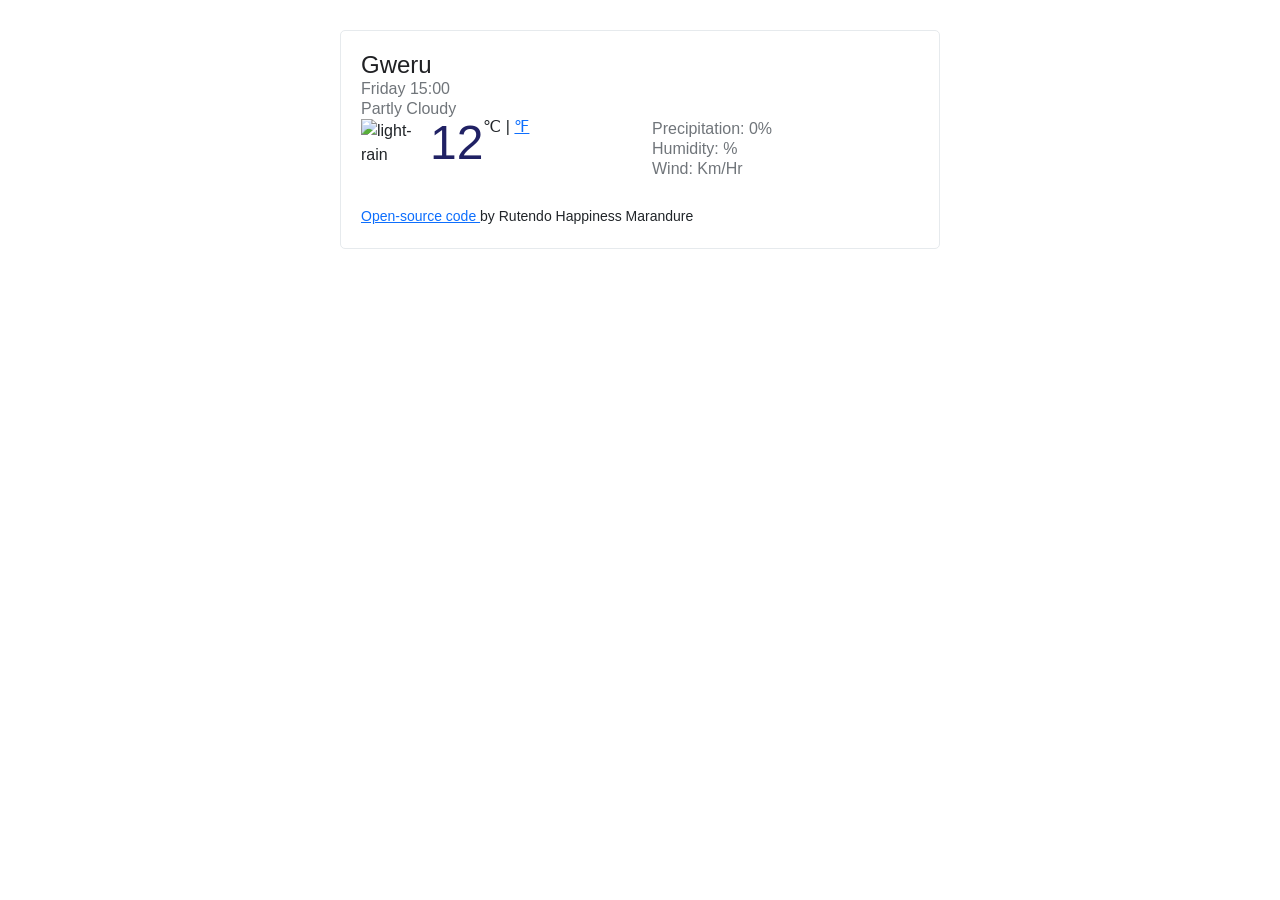
==== index.html @ 60d7c815 "showing current temperature" ====
<!DOCTYPE html>
<html lang="en">
  <head>
    <link
      href="https://cdn.jsdelivr.net/npm/bootstrap@5.3.0-alpha1/dist/css/bootstrap.min.css"
      rel="stylesheet"
      integrity="sha384-GLhlTQ8iRABdZLl6O3oVMWSktQOp6b7In1Zl3/Jr59b6EGGoI1aFkw7cmDA6j6gD"
      crossorigin="anonymous"
    />
    <script
      src="https://cdn.jsdelivr.net/npm/bootstrap@5.3.0-alpha1/dist/js/bootstrap.bundle.min.js"
      integrity="sha384-w76AqPfDkMBDXo30jS1Sgez6pr3x5MlQ1ZAGC+nuZB+EYdgRZgiwxhTBTkF7CXvN"
      crossorigin="anonymous"
    ></script>
    <meta charset="UTF-8" />
    <meta name="viewport" content="width=device-width, initial-scale=1.0" />
    <link rel="stylesheet" href="src/styles.css" />
    <title>Weather application</title>
    <script src="https://unpkg.com/axios@1.1.2/dist/axios.min.js"></script>
  </head>
  <body>
    <div class="container">
      <div class="weather-app-wrapper">
        <div class="weather-app">
          <div class="overview">
            <h1 id="city">Gweru</h1>
            <ul>
              <li>Friday 15:00</li>
              <li id="description">Partly cloudy</li>
            </ul>
            <div class="row">
              <div class="col-6">
                <div class="d-flex weather-temperature">
                  <img
                    src="https://ssl.gstatic.com/onebox/weather/64/rain_light.png"
                    alt="light-rain"
                  />
                  <strong id="temperature">12</strong>
                  <span class="units">℃ | <a href="#">℉</a></span>
                </div>
              </div>
              <div class="col-6">
                <ul>
                  <li>Precipitation: 0%</li>
                  <li>Humidity: <span id="humidity"></span>%</li>
                  <li>Wind: <span id="wind"></span>km/hr</li>
                </ul>
              </div>
            </div>
          </div>

          <small>
            <a
              href="https://github.com/HappinessRu/vanilla-weather-app"
              target="_blank"
            >
              Open-source code
            </a>
            by Rutendo Happiness Marandure
          </small>
        </div>
      </div>
    </div>
    <script src="src/index.js"></script>
  </body>
</html>
---- src/styles.css ----
body {
  font-family: arial, sans-serif;
}

h1 {
  color: #202124;
  font-size: 24px;
  font-weight: 100;
  line-height: 28px;
  text-align: left;
  margin-bottom: 0;
}
ul {
  margin: 0;
  padding: 0;
}
li {
  list-style: none;

  color: #70757a;
  font-size: 16px;
  font-weight: 100;
  line-height: 20px;
  text-align: left;
  text-transform: capitalize;
}
.weather-app {
  padding: 20px;
  border: 1px solid #e6eaed;
  border-radius: 5px;
}
.weather-app-wrapper {
  max-width: 600px;
  margin: 30px auto;
}
.overview {
  margin-bottom: 20px;
}
.weather-temperature img {
  margin-right: 5px;
  height: 65px;
  width: 64px;
}
.weather-temperature strong {
  color: #202164;
  font-size: 48px;
  font-weight: 400;
  line-height: 1;
}
.weather-temperature .units {
  position: relative;
  font-size: 16px;
  top: -4px;
}
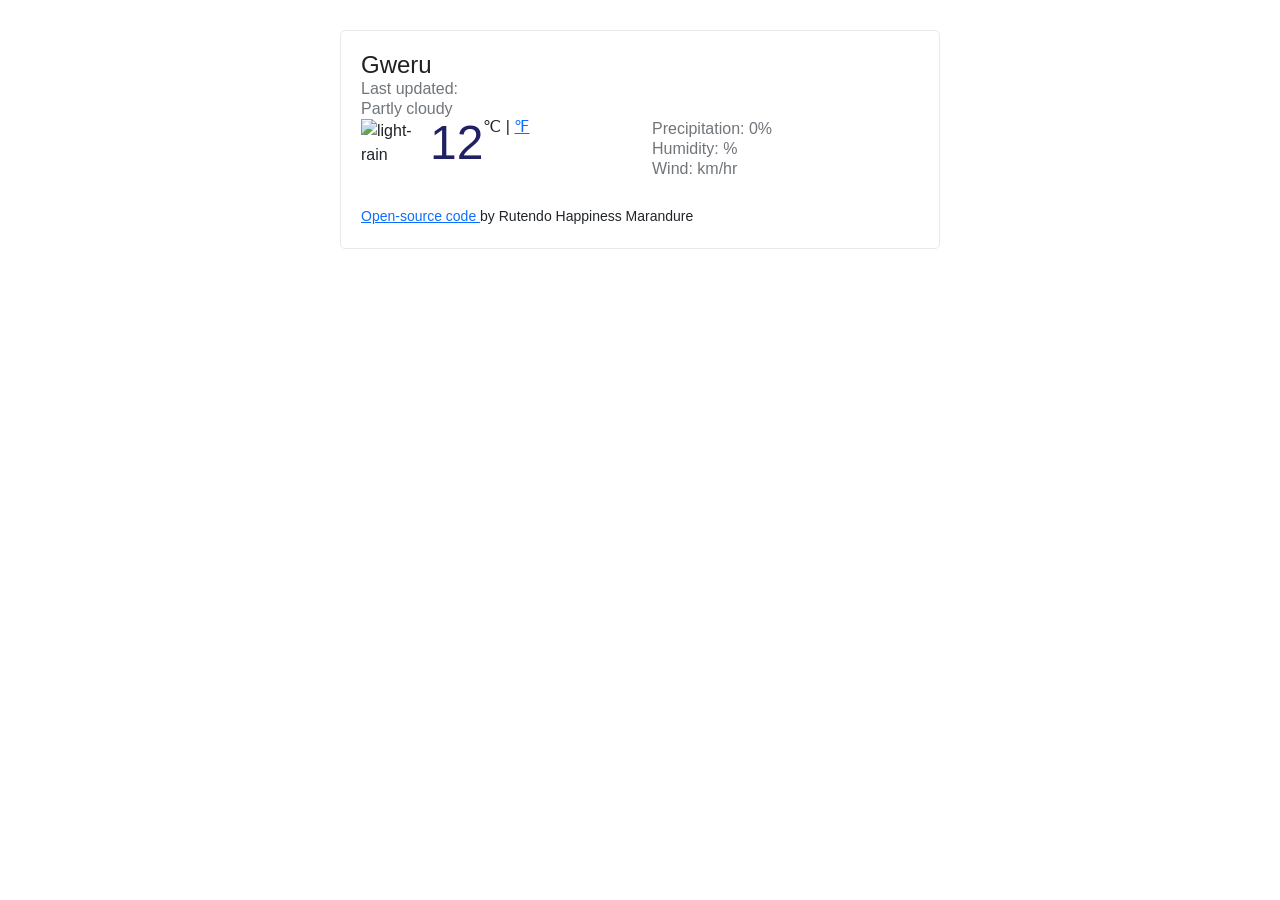
==== commit 0cd943a6: "Update time" ====
--- a/index.html
+++ b/index.html
@@ -25,7 +25,7 @@
           <div class="overview">
             <h1 id="city">Gweru</h1>
             <ul>
-              <li>Friday 15:00</li>
+              <li>Last updated:<span id="date"></span></li>
               <li id="description">Partly cloudy</li>
             </ul>
             <div class="row">
--- a/src/styles.css
+++ b/src/styles.css
@@ -22,6 +22,8 @@
   font-weight: 100;
   line-height: 20px;
   text-align: left;
+}
+li ::first-letter {
   text-transform: capitalize;
 }
 .weather-app {
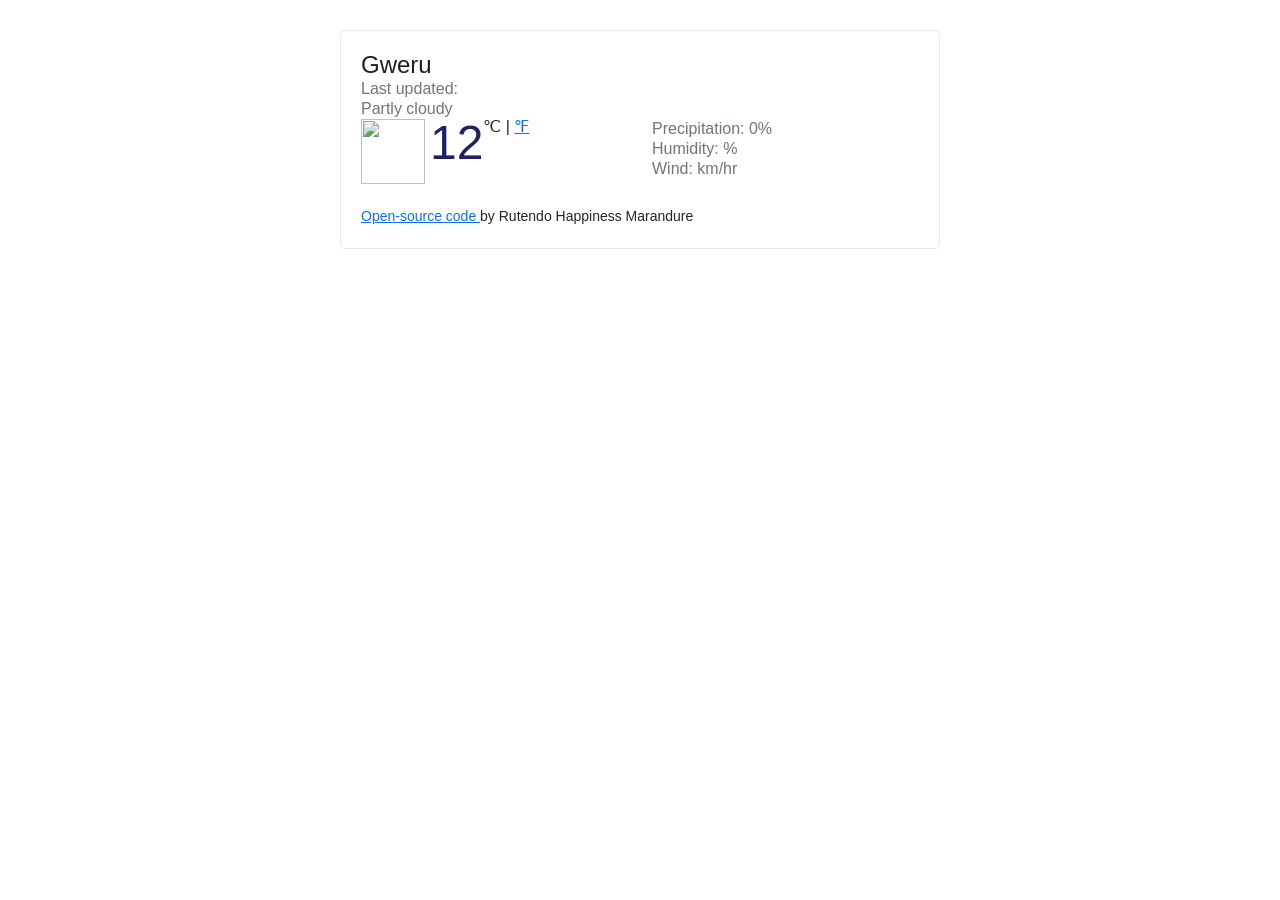
==== commit 1e46e4c4: "updated weather icon" ====
--- a/index.html
+++ b/index.html
@@ -31,10 +31,7 @@
             <div class="row">
               <div class="col-6">
                 <div class="d-flex weather-temperature">
-                  <img
-                    src="https://ssl.gstatic.com/onebox/weather/64/rain_light.png"
-                    alt="light-rain"
-                  />
+                  <img src="" alt="" id="icon" />
                   <strong id="temperature">12</strong>
                   <span class="units">℃ | <a href="#">℉</a></span>
                 </div>
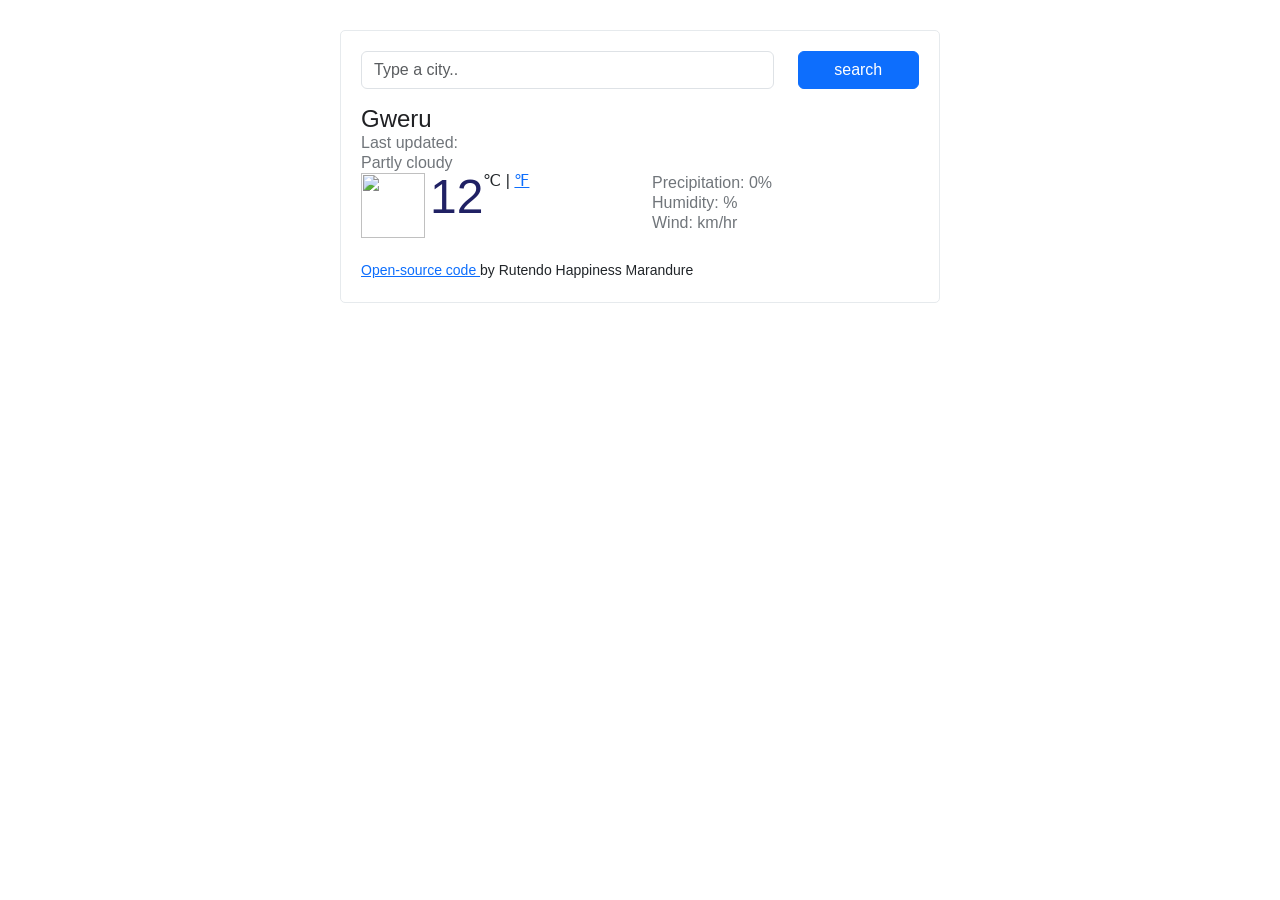
==== commit 19db62d9: "added search engine" ====
--- a/index.html
+++ b/index.html
@@ -22,6 +22,27 @@
     <div class="container">
       <div class="weather-app-wrapper">
         <div class="weather-app">
+          <form id="search-form" class="mb-3">
+            <div class="row">
+              <div class="col-9">
+                <input
+                  type="search"
+                  placeholder="Type a city.."
+                  class="form-control"
+                  id="city-input"
+                  autocomplete="off"
+                />
+              </div>
+              <div class="col-3">
+                <input
+                  type="submit"
+                  value="search"
+                  class="btn btn-primary w-100"
+                />
+              </div>
+            </div>
+          </form>
+
           <div class="overview">
             <h1 id="city">Gweru</h1>
             <ul>
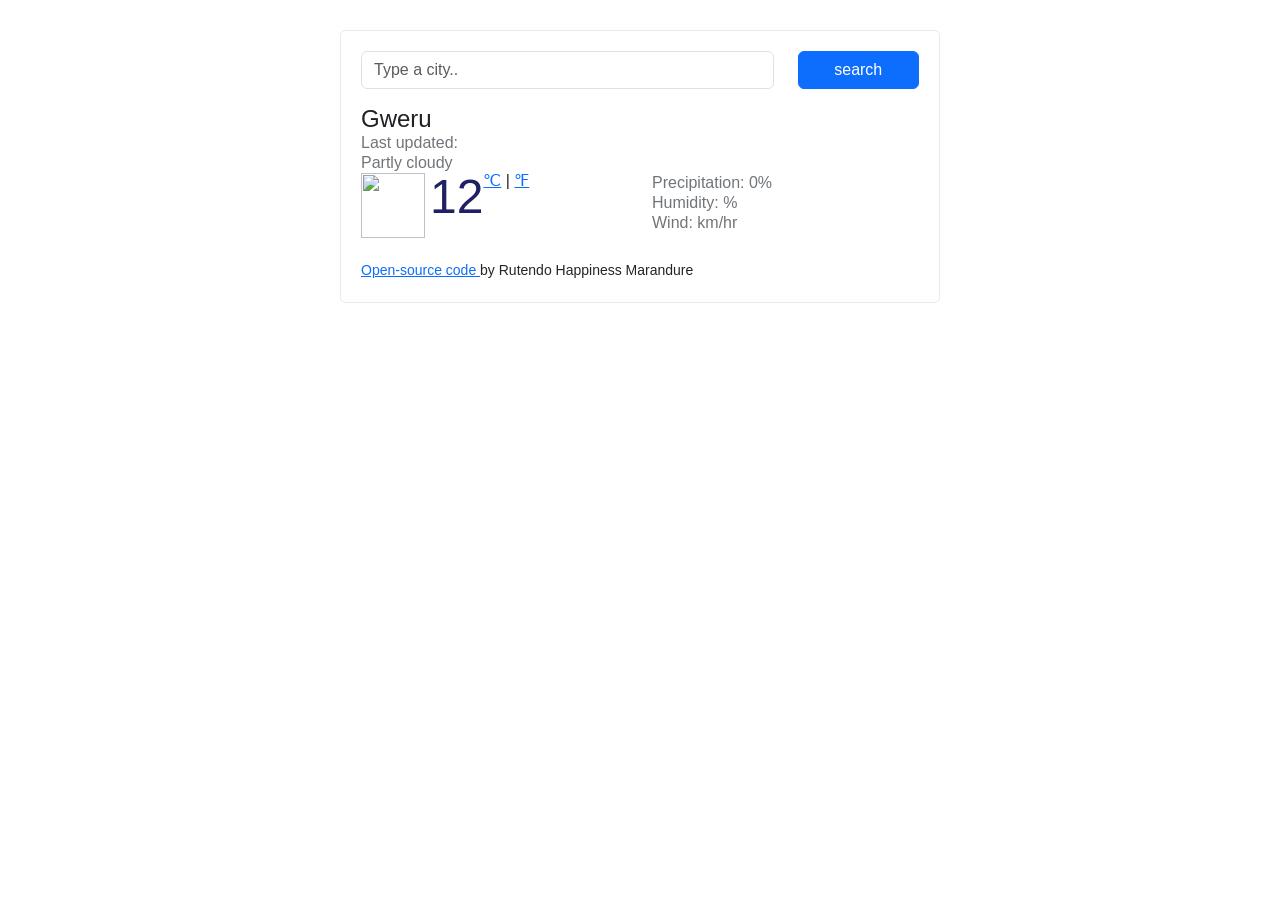
==== commit 2c7a609b: "unit conversion" ====
--- a/index.html
+++ b/index.html
@@ -54,7 +54,10 @@
                 <div class="d-flex weather-temperature">
                   <img src="" alt="" id="icon" />
                   <strong id="temperature">12</strong>
-                  <span class="units">℃ | <a href="#">℉</a></span>
+                  <span class="units">
+                    <a href="#" id="celcius-link">℃</a> |
+                    <a href="#" id="fahrenheit-link">℉</a></span
+                  >
                 </div>
               </div>
               <div class="col-6">
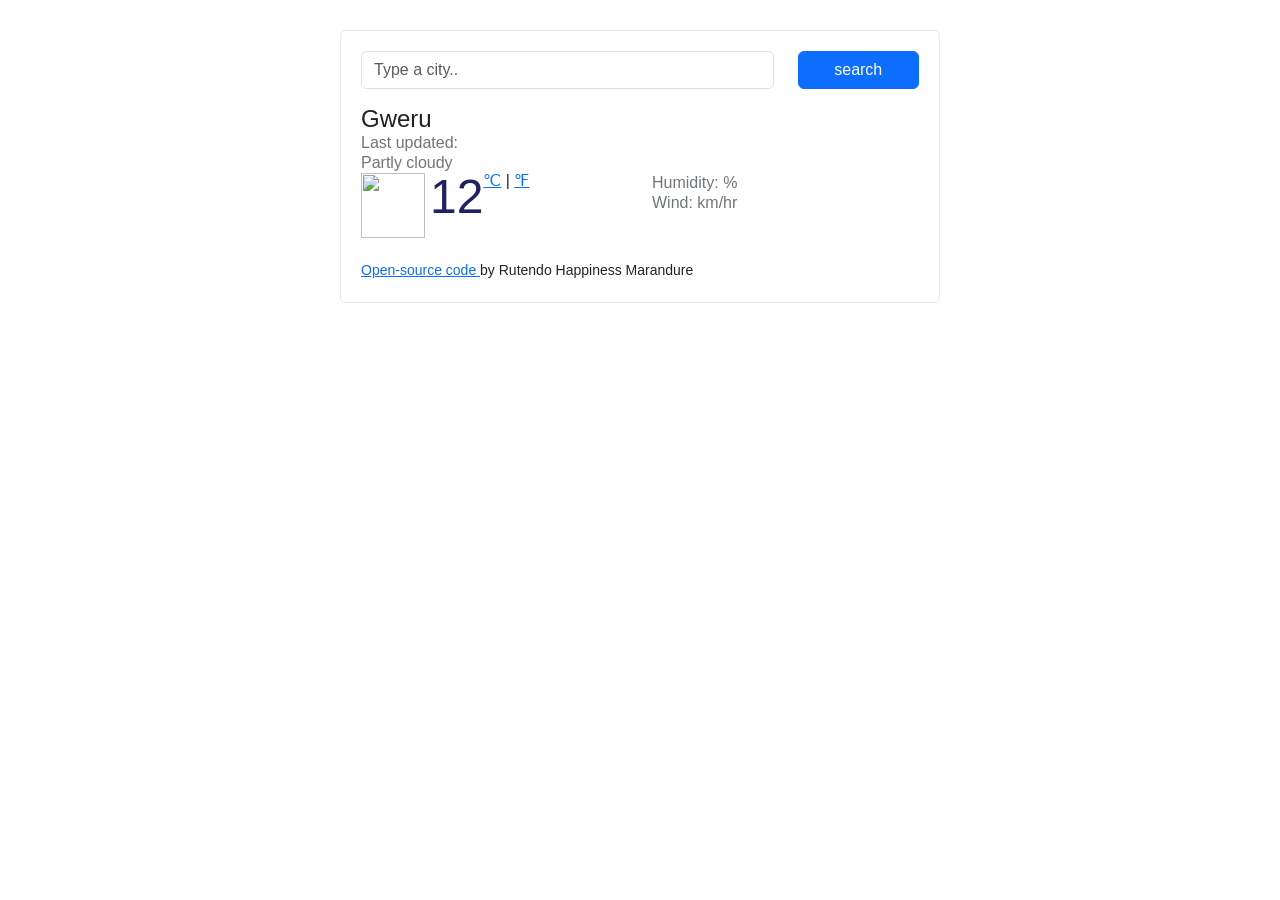
==== commit 18a98539: "corrected the unit conversion" ====
--- a/index.html
+++ b/index.html
@@ -12,11 +12,11 @@
       integrity="sha384-w76AqPfDkMBDXo30jS1Sgez6pr3x5MlQ1ZAGC+nuZB+EYdgRZgiwxhTBTkF7CXvN"
       crossorigin="anonymous"
     ></script>
+    <script src="https://unpkg.com/axios@1.1.2/dist/axios.min.js"></script>
     <meta charset="UTF-8" />
     <meta name="viewport" content="width=device-width, initial-scale=1.0" />
     <link rel="stylesheet" href="src/styles.css" />
     <title>Weather application</title>
-    <script src="https://unpkg.com/axios@1.1.2/dist/axios.min.js"></script>
   </head>
   <body>
     <div class="container">
@@ -62,7 +62,6 @@
               </div>
               <div class="col-6">
                 <ul>
-                  <li>Precipitation: 0%</li>
                   <li>Humidity: <span id="humidity"></span>%</li>
                   <li>Wind: <span id="wind"></span>km/hr</li>
                 </ul>
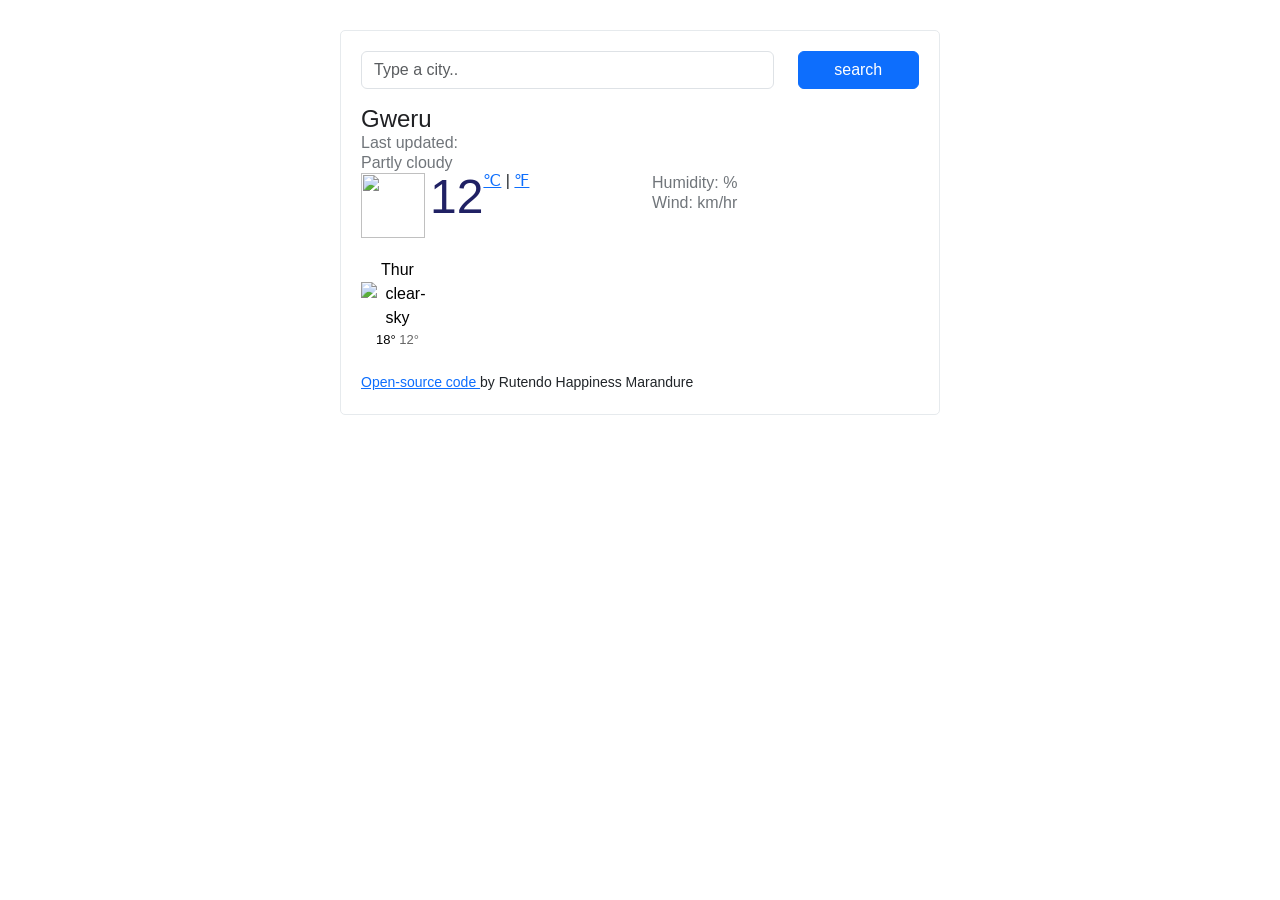
==== commit d659c7c1: "added weather forecast html and css" ====
--- a/index.html
+++ b/index.html
@@ -67,6 +67,25 @@
                 </ul>
               </div>
             </div>
+            <div class="weather-forecast">
+              <div class="row">
+                <div class="col-2">
+                  <div class="weather-forecast-date">
+                    Thur
+                    <img
+                      src="http://shecodes-assets.s3.amazonaws.com/api/weather/icons/clear-sky-night.png"
+                      alt="clear-sky"
+                      width="36px"
+                    />
+
+                    <div class="weather-forecast-temperature">
+                      <span class="weather-forecast-temperature-max">18°</span>
+                      <span class="weather-forecast-temperature-min">12°</span>
+                    </div>
+                  </div>
+                </div>
+              </div>
+            </div>
           </div>
 
           <small>
--- a/src/styles.css
+++ b/src/styles.css
@@ -54,3 +54,17 @@
   font-size: 16px;
   top: -4px;
 }
+.weather-forecast {
+  margin-top: 20px;
+  text-align: center;
+}
+.weather-forecast-date {
+  font-size: 16px;
+  color: #000;
+}
+.weather-forecast-temperature {
+  font-size: 13px;
+}
+.weather-forecast-temperature-min {
+  opacity: 0.6;
+}
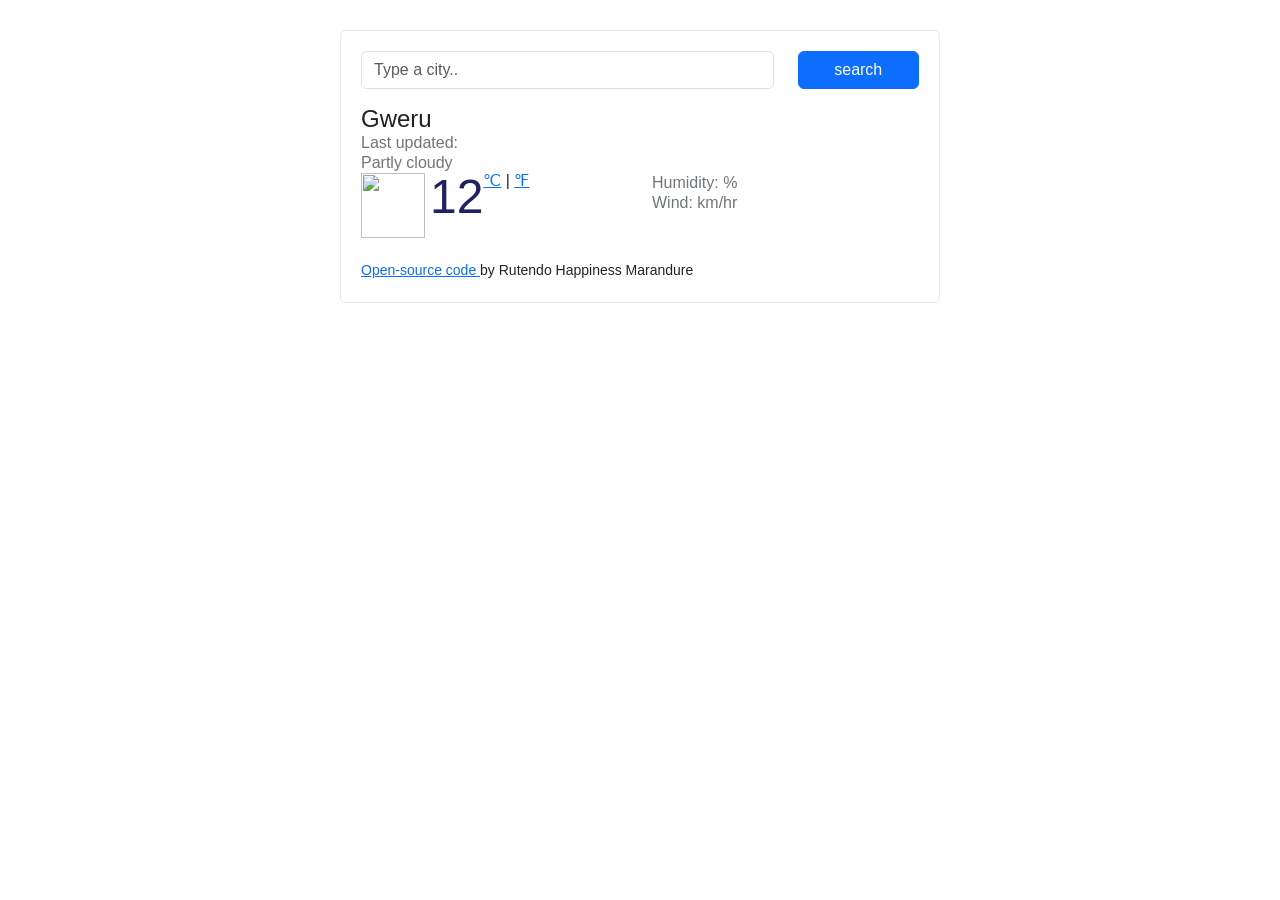
==== commit 874dece2: "updated index.html and index.js" ====
--- a/index.html
+++ b/index.html
@@ -67,25 +67,7 @@
                 </ul>
               </div>
             </div>
-            <div class="weather-forecast">
-              <div class="row">
-                <div class="col-2">
-                  <div class="weather-forecast-date">
-                    Thur
-                    <img
-                      src="http://shecodes-assets.s3.amazonaws.com/api/weather/icons/clear-sky-night.png"
-                      alt="clear-sky"
-                      width="36px"
-                    />
-
-                    <div class="weather-forecast-temperature">
-                      <span class="weather-forecast-temperature-max">18°</span>
-                      <span class="weather-forecast-temperature-min">12°</span>
-                    </div>
-                  </div>
-                </div>
-              </div>
-            </div>
+            <div class="weather-forecast" id="forecast"></div>
           </div>
 
           <small>
